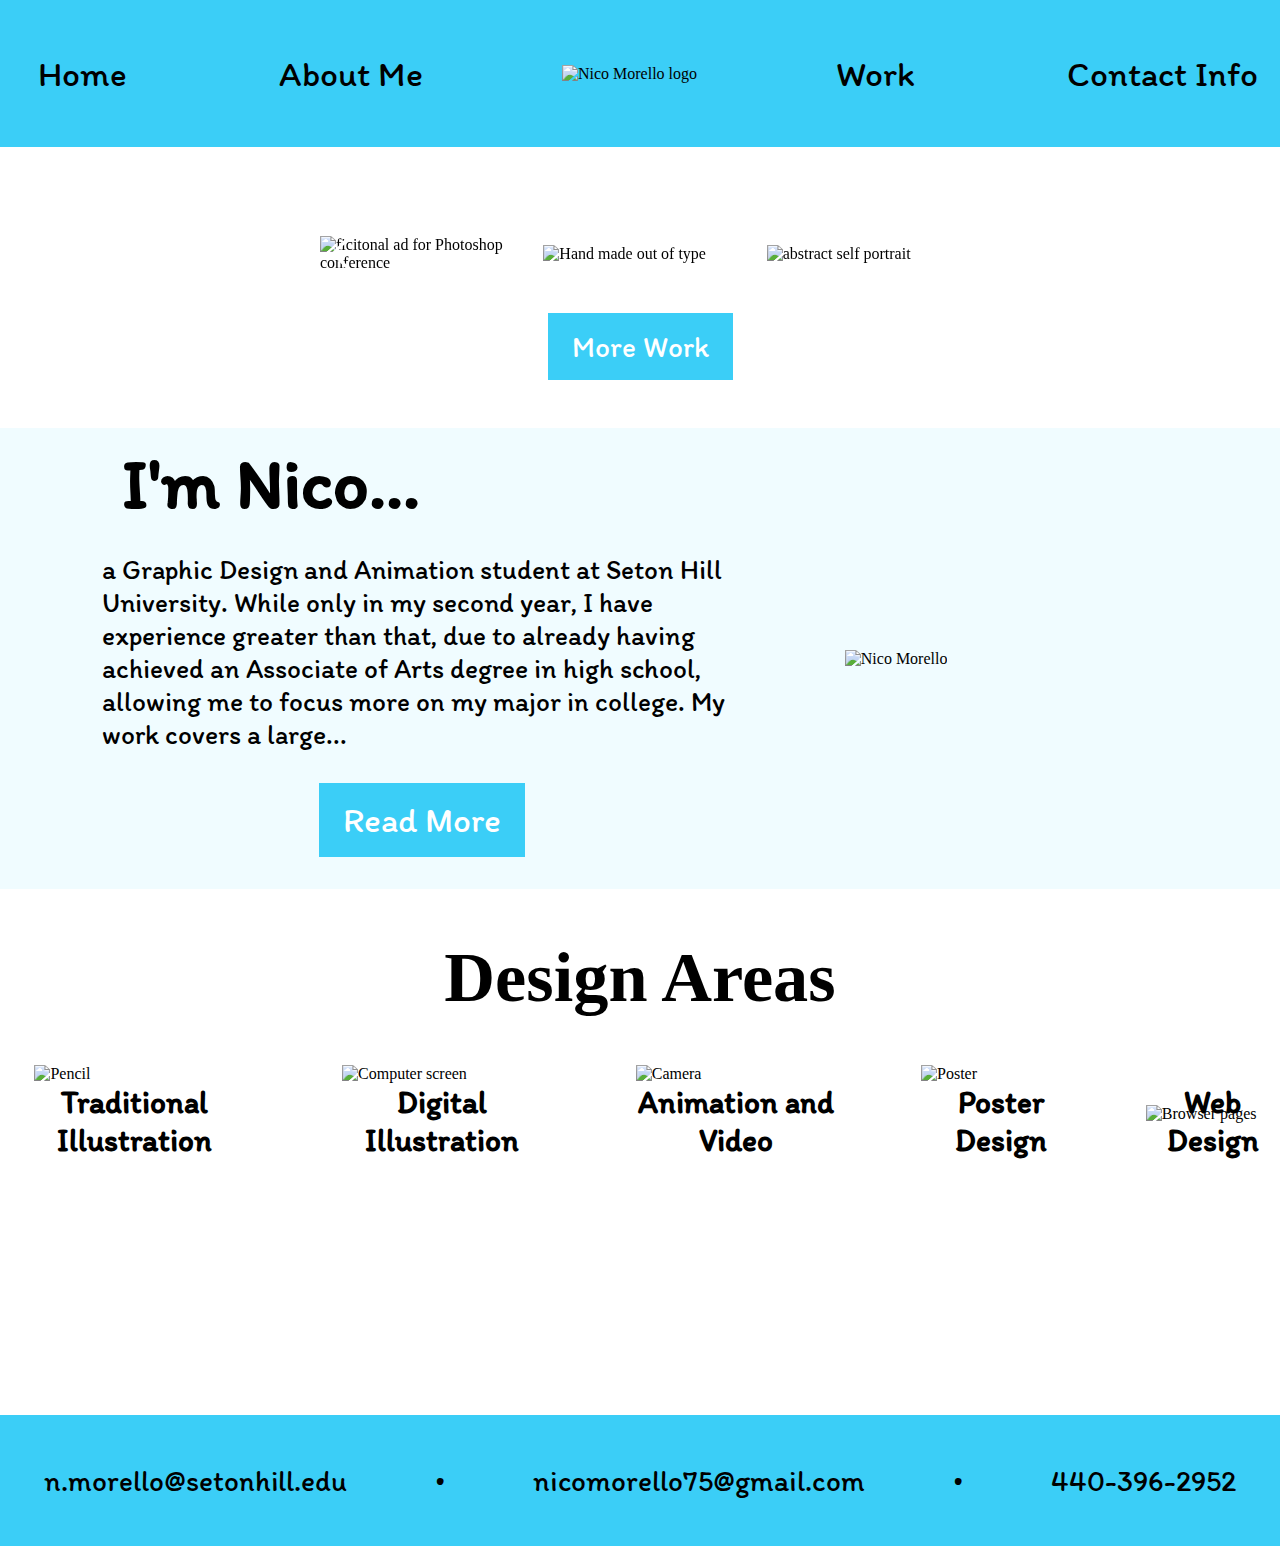
==== index.html @ 3f87ae9f "Add files via upload" ====
<!DOCTYPE html>
<html lang="en">
  <head>
    <meta charset="UTF-8" />
    <meta name="viewport" content="width=device-width, initial-scale=1.0" />
    <title>Home</title>

    <link
      rel="stylesheet"
      href="https://cdn.jsdelivr.net/npm/swiper@11/swiper-bundle.min.css"
    />
    <link rel="stylesheet" href="style.css" />
    <script src="https://cdn.jsdelivr.net/npm/swiper@11/swiper-bundle.min.js"></script>
    <link rel="preconnect" href="https://fonts.googleapis.com" />
    <link rel="preconnect" href="https://fonts.gstatic.com" crossorigin />
    <link
      href="https://fonts.googleapis.com/css2?family=Irish+Grover&family=Kantumruy+Pro:ital,wght@0,100..700;1,100..700&family=Merriweather:ital,wght@0,300;0,400;0,700;0,900;1,300;1,400;1,700;1,900&display=swap"
      rel="stylesheet"
      <link
      rel="preconnect"
      href="https://fonts.googleapis.com"
    />
    <link rel="preconnect" href="https://fonts.gstatic.com" crossorigin />
    <link
      href="https://fonts.googleapis.com/css2?family=Irish+Grover&family=Itim&family=Kantumruy+Pro:ital,wght@0,100..700;1,100..700&family=Merriweather:ital,wght@0,300;0,400;0,700;0,900;1,300;1,400;1,700;1,900&display=swap"
      rel="stylesheet"
    />
  </head>
  <body>
    <header>
      <nav class="big-menu">
        <a href="index.html">Home</a>
        <a href="AboutMe.html">About Me</a>
        <img src="NMlogo.png" alt="Nico Morello logo" />
        <a href="Work.html">Work</a>
        <a href="ContactInfo.html">Contact Info</a>
      </nav>
      <div class="small-menu">
        <div class="small-logo">
          <img src="NMlogo.png" alt="Nico Morello logo" />
        </div>
        <nav>
          <a href="index.html">Home</a>
          <a href="AboutMe.html">About Me</a>
          <a href="Work.html">Work</a>
          <a href="ContactInfo.html">Contact Info</a>
        </nav>
      </div>
    </header>
    <div class="Work-CarouselAll">
      <div class="Work-Carousel">
        <!-- Slider main container -->
        <div class="swiper">
          <!-- Additional required wrapper -->
          <div class="swiper-wrapper">
            <!-- Slides -->
            <div class="swiper-slide">
              <img
                src="Project2_AdforConference_Morello.jpg"
                alt="ficitonal ad for Photoshop conference"
              />
            </div>
            <div class="swiper-slide">
              <img
                src="DreamerExpressiveType copy.jpg"
                alt="Hand made out of type"
              />
            </div>
            <div class="swiper-slide">
              <img
                src="AbstractSelfPortrait.jpg"
                alt="abstract self portrait"
              />
            </div>
            <div class="swiper-slide">
              <img
                src="ChapelDrawing.jpg"
                alt="drawing of St. Joseph Chapel at Seton Hill University"
              />
            </div>
            <div class="swiper-slide">
              <img
                src="TypeHistoryPosters1.jpg"
                alt="poster about the history of the Caslon typeface"
              />
            </div>
            <div class="swiper-slide">
              <img
                src="TypeHistoryPosters2.jpg"
                alt="poster about the history of the Caslon typeface"
              />
            </div>
            ...
          </div>
          <!-- If we need pagination -->
          <div class="swiper-pagination"></div>

          <!-- If we need navigation buttons -->
          <div class="swiper-button-prev"></div>
          <div class="swiper-button-next"></div>
        </div>
        <div class="WorkButton">
          <a href="Work.html">More Work</a>
        </div>
      </div>
    </div>
    <div class="Bio">
      <div class="Bio-words">
        <h2>I'm Nico...</h2>
        <p>
          a Graphic Design and Animation student at Seton Hill University. While
          only in my second year, I have experience greater than that, due to
          already having achieved an Associate of Arts degree in high school,
          allowing me to focus more on my major in college. My work covers a
          large...
        </p>
        <div class="Read-More">
          <a href="AboutMe.html">Read More</a>
        </div>
      </div>
      <img src="IMG_20240311_145609278~2.jpg" alt="Nico Morello" />
    </div>
    <div class="DesignH1">
      <h1>Design Areas</h1>
    </div>
    <div class="Design-Areas">
      <div class="Design-Card">
        <img src="pencil-simple-line.svg" alt="Pencil" />
        <h3>Traditional Illustration</h3>
      </div>
      <div class="Design-Card">
        <img src="desktop.svg" alt="Computer screen" />
        <h3>Digital Illustration</h3>
      </div>
      <div class="Design-Card">
        <img src="video-camera.svg" alt="Camera" />
        <h3>Animation and Video</h3>
      </div>
      <div class="Design-Card" id="poster-card">
        <img src="Posterdesign.svg" alt="Poster" />
        <h3>Poster Design</h3>
      </div>
      <div class="Design-Card" id="browsers-card">
        <img class="poster-img" src="browsers.svg" alt="Browser pages" />
        <h3>Web Design</h3>
      </div>
    </div>
    <footer>
      <p>n.morello@setonhill.edu</p>
      <p class="bullet">•</p>
      <p>nicomorello75@gmail.com</p>
      <p class="bullet">•</p>
      <p>440-396-2952</p>
    </footer>

    <script>
      const swiper = new Swiper(".swiper", {
        // Optional parameters
        slidesPerView: 3,
        spaceBetween: 30,
        loop: true,

        // Navigation arrows
        navigation: {
          nextEl: ".swiper-button-next",
          prevEl: ".swiper-button-prev",
        },
      });
    </script>
  </body>
</html>
---- style.css ----
body {
margin: 0;
max-width: 100%;
}
img {
    max-width:100%;
    height:auto;
}
header {
    background-color: #3BCEF7;
    padding: 2.5rem 0 2.5rem 1rem;
    max-width:100%;
    margin:0;
}
nav img {
    max-height: 117px;
    height: auto;
    margin: 0;
}
nav {
    display: flex;
    align-items: center;
    max-width: 100%;
    width: 100%;
    justify-content: center;
    gap: 10%;
    padding-left: 0px;
    margin: 0;
    max-width: 100%;
}
.small-menu {
    display: none;
}
header nav a {
    margin:0;
    padding: 1%;
}
a {
    text-decoration: none;
    font-family: "Itim";
}
nav a {
    font-size: 36pt;
    font-size: clamp(0.9375rem, -0.1744rem + 2.965vw, 3rem);
    text-decoration: none;
    color: black;
}
.swiper {
    width: 50%;
    height: 25%;
  }
  .swiper-card {
    display: flex;
    align-items: center;
  }
  .swiper-wrapper {
    align-items: center;
  }
  .swiper-button-next, .swiper-button-prev {
    color: white;
}
  .Work-Carousel {
    padding: 5rem 0 3rem 0;
    background-image: url("The\ Cyclops.jpg");
    background-size: cover;
  }
  .WorkButton {
    display: flex;
    justify-content: center;
  }
.Work-Carousel a {
    background-color: #3BCEF7;
    font-family: "Itim";
    font-size: 30pt;
    font-size: clamp(0.78125rem, -0.1453rem + 2.4708vw, 2.5rem);
    text-align: center;
    padding: 1rem 1.5rem 1rem 1.5rem;
    color: #ffffff;
    margin-top: 2rem;
}
.Bio {
    background-color: #F0FCFF;
    display: flex;
    align-items: center;
    gap: 5%;
    max-width:100%;
}
.Bio-words {
    margin-left: 8%;
    max-width: 50%;
    min-width: 35%;
}
.Bio-words h2 {
    font-size: 72pt;
    font-size: clamp(1.875rem, -0.3487rem + 5.9299vw, 6rem);
    font-family: "Itim";
    margin-bottom: 0;
}
.Bio-words p {
    font-size: 28pt;
    font-size: clamp(0.729375rem, -0.1353rem + 2.3058vw, 2.333333333125rem);
    font-family: "Itim";
    margin-bottom: 0;
}
.Bio img {
    max-height: 600px;
    height:auto;
    padding: 5% 5% 5% 3%;
    max-width:50%;
    width:auto
}
@media screen and (width < 1007px) {
    .Bio img {
        max-height: 500px;
        width: auto;
    }
}
@media screen and (width < 860px) {
    .Bio img {
        max-height: 450px;
        width: auto;
    }
}
@media screen and (width < 767px) {
    .Bio img {
        max-height: 400px;
        width: auto;
    }
}
@media screen and (width < 679px) {
    .Bio img {
        max-height: 350px;
        width: auto;
    }
}
.Bio-words a {
    background-color: #3BCEF7;
    color: #ffffff;
    font-size: 36pt;
    font-size: clamp(0.9375rem, -0.1744rem + 2.965vw, 3rem);
    padding: 1rem 1.5rem 1rem 1.5rem;
}
.Read-More {
    display: flex;
    justify-content: center;
    align-items: center;
    margin-top: 2rem;
    margin-bottom: 2rem;
}
.DesignH1 {
   display: flex;
   justify-content: center;
}
.DesignH1 h1 {
    font-size: 72pt;
    font-size: clamp(1.875rem, -0.3487rem + 5.9299vw, 6rem);
    font-family: "Irish Grover";
}
.Design-Areas {
    display: flex;
    align-items: flex-end;
    justify-content: center;
    gap: 5%;
    margin-bottom: 20%;
}
.Design-Card img {
    height:auto;
    max-width:200px;
    display: block;
    margin-left: auto;
    margin-right: auto;
    width: 99%;
}
#poster-card img {
    max-height:200px;
}
@media screen and (width < 850px){
    #poster-card img {
        max-height:100px;
    }
}
.Design-Card h3 {
    font-size: 32pt;
    font-size: clamp(0.83333333125rem, -0.155rem + 2.6355vw, 2.6666666625rem);
    text-align: center;
    font-family: "Itim";
    margin: 0;
}
#browsers-card img {
    margin-bottom:-30%;
}
footer {
    background-color: #3BCEF7;
    margin: 0;
    font-family: "itim";
    font-size: 30pt;
    font-size: clamp(0.78125rem, -0.1453rem + 2.4708vw, 2.5rem);
    display: flex;
    justify-content: space-around;
    padding: 3rem 0 3rem 0;
}
footer p {
    margin: 0;
}
@media screen and (width < 600px) {
    header {
        padding: 1rem 0 1rem 1rem;
    }
    .big-menu {
        display: none;
    }
    .small-menu {
        display: block;
    }
    .small-menu nav {
        display: flex;
        justify-content: space-between;
    }
    .small-logo {
        display: flex;
        justify-content: center;
    }
    .small-logo img {
        max-height: 100px;
    }
    .swiper {
        width:80%;
        height: 35%;
    }
    .Work-Carousel a {
        padding: .75rem 1rem .75rem 1rem;
    }
    .Bio img {
        display:none;
    }
    .Bio {
        display: flex;
        justify-content: center;
        background-image: url(IMG_20240311_145609278~2.jpg);
        background-size:cover;
        background-position: center;
    }
    .Bio-words {
        margin: 0;
        background-color: rgba(240, 252, 255, 0.4);
        max-width: 100%;
    }
    .Bio-words a {
        padding: .75rem 1rem .75rem 1rem;
    }
    .Design-Areas {
        display:grid;
        grid-template-columns: 1fr 1fr;
    }
    #poster-card img {
        max-height: 180px;
    }
}
@media screen and (width <411px) {
    footer {
        display: block;
        font-size: 20pt;
        text-align: center;
        padding: 1rem 0 1rem 0;
    }
    .bullet {
        display: none;
    }
}
/*About Me CSS*/
.Biofull {
    display: flex;
    align-items: center;
    gap: 5%;
}
.Biofull img {
    max-height: 600px;
    height:auto;
    padding: 5% 5% 5% 0%;
    max-width:50%;
    width:auto
}
.EdandExp {
    background-color: #F0FCFF;
    padding: 3rem 0 3rem 0;
    margin: 5rem 0 20rem 0;
}
.EdandExp h1 {
    font-size: 72pt;
    font-size: clamp(1.875rem, -0.3487rem + 5.9299vw, 6rem);
    font-family: "Irish Grover";
    text-align: center;
    margin: 0;
}
.EdandExp h3 {
    font-family: "Itim";
    font-size: 48pt;
    font-size: clamp(1.25rem, -0.2325rem + 3.9533vw, 4rem);
    margin: 0;
}
.EdandExp h4 {
    font-family: "Itim";
    font-size: 36pt;
    font-size: clamp(0.9375rem, -0.1744rem + 2.965vw, 3rem);
    margin: 0;
}
.degree {
    font-family: "Itim";
    font-size: 30pt;
    font-size: clamp(0.78125rem, -0.1453rem + 2.4708vw, 2.5rem);
    display: flex;
    justify-content: left;
    gap: 10rem;
    margin: 0;
}
.degree p {
    margin: 0;
}
.EdandExp ul {
    font-family: "Itim";
    font-size: 30pt;
    font-size: clamp(0.78125rem, -0.1453rem + 2.4708vw, 2.5rem);
    margin: 0;
    margin-bottom: 1rem;
}
.EdandExp ul:last-of-type {
    margin-bottom: 2rem;
}
.EdandExp h3:last-of-type {
    margin-top: 2rem;
}
h4 a {
    text-decoration: underline;
}
.EdContent {
    margin-left: 8%;
}
@media screen and (width < 1007px) {
    .Biofull img {
        max-height: 500px;
        width: auto;
    }
}
@media screen and (width < 860px) {
    .Biofull img {
        max-height: 450px;
        width: auto;
    }
}
@media screen and (width < 767px) {
    .Biofull img {
        max-height: 400px;
        width: auto;
    }
}
@media screen and (width < 679px) {
    .Biofull img {
        max-height: 350px;
        width: auto;
    }
}
@media screen and (width < 600px) {
    .degree {
        display:block
    }
    .Biofull {
        display: block;
        margin: 0;
    }
    .Biofull .Bio-words {
        margin: 0;
    }
    .Biosmall {
        display: flex;
        justify-content: center;
        margin:0;
    }
}
/*Work CSS*/
.mobileheadings {
    display: none;
}
.animationandvideosmall {
    display: none;
}
menu {
    list-style: none;
    background-color: #F0FCFF;
    margin: 0 0 0 0;
    overflow: hidden;
    position: fixed;
    left: 0;
    max-width: 15%;
    min-width: 10%;
}
menu li {
    padding: 20% 5% 20% 0;
    margin: 0;
}
menu li a {
    font-family: "Itim";
    font-size: 24pt;
    font-size: clamp(0.625rem, -0.1162rem + 1.9766vw, 2rem);
    color: black;
    margin: 0;
}
main {
    display: flex;
    margin-left: 18%;
}
main img {
    max-height: 311px;
    height:auto;
}
.posterdesigns, .digitalillustrations, .traditionalillustrations, .animationandvideobig, .animationandvideosmall, .studiesandsketches {
    margin: 3rem 0 3rem 0;
}
.PopUp {
    max-height: 290px;
    height: auto;
}
.work-footer {
    margin: 0;
    margin-top: 6.75rem;
}
@media screen and (width < 600px) {
    menu {
        display: none;
    }
    .mobileheadings {
        display: flex;
        justify-content: center;
        font-family: "Irish Grover";
        font-size: larger;
        margin: 0;
        padding: 0;
        background-color: #F0FCFF;
        max-width:100%
    }
    .animationandvideobig {
        display:none
    }
    .animationandvideosmall {
        display:block;
    }
    main {
        margin: 0;
        max-width: 100%;
    }
    main img {
        max-height: 290px;
        height: auto;
    }
    .img-list {
        display: flex;
        justify-content: center;
        max-width: 100%;
    }
}
/*Contact Info CSS*/
h2 {
    font-family: "Itim";
    font-size: 72pt;
    font-size: clamp(1.875rem, -0.3487rem + 5.9299vw, 6rem);
    margin: 2% 3% 2% 3%;
}
label {
    font-family:"Itim";
    font-size: 40pt;
    font-size: clamp(1.0416625rem, -0.1937rem + 3.2944vw, 3.3333333333333126rem);
}
input {
    border-color: #3BCEF7;
    border-style: solid;
    font-family: "Itim";
    font-size: 28pt;
    font-size: clamp(0.875rem, 0.0888rem + 2.0964vw, 2.3333333333333335rem);
}
textarea {
    border-color: #3BCEF7;
    border-style: solid;
    border-width: 2px;
    font-family: "Itim";
    font-size: 28pt;
    font-size: clamp(0.875rem, 0.0888rem + 2.0964vw, 2.3333333333333335rem);
}
.form-sections {
    margin-left: 3%;
    width: 80%;
}
.smallforms {
    display: flex;
    align-items: center;
    justify-content: space-between;
}
.Nameform {
    width: 30%;
}
.Emailform {
    width: 65%;
}
#Name, #EmailAddress {
    width: 100%;
    height: 3rem;
}
#Message {
    height: 20rem;
    width: 100%;
}
#submit {
    font-family: "Itim";
    color: #ffffff;
    background-color: #3BCEF7;
    font-size: 36pt;
    font-size: clamp(0.9375rem, -0.1744rem + 2.965vw, 3rem);
    padding: 0.75rem 1.5rem 0.75rem 1.5rem;
    margin-top: 2%;
}
.contactlines {
    margin-top: 3rem;
    display: grid;
}
.contactlines h4 {
    font-family: "Itim";
    font-size: 40pt;
    font-size: clamp(1.0416625rem, -0.1937rem + 3.2944vw, 3.3333333333333126rem);
    margin: 0 0 0 8%;
}
.contactlines p {
    font-family: "Itim";
    font-size: 36pt;
    font-size: clamp(0.9375rem, -0.1744rem + 2.965vw, 3rem);
    margin: 0;
}
.email {
    display: grid;
    grid: auto;
    text-align: center;
    padding: 1rem;
    margin-bottom: 4rem;
    background-color: #F0FCFF;
    grid-template-columns: [section-start] 1fr [section-end content-start] 1.75fr [short-end] 1.75fr [long-end];
}
.email h4 {
    columns: section-start, section-end;
    text-align: left;
}
.email p {
    columns: content-start, long-end;
}
.emailsmall {
    display: none;
}
.phonenumber {
    display: grid;
    text-align: center;
    padding: 1rem;
    margin-bottom: 4rem;
    background-color: #F0FCFF;
    grid-template-columns: [section-start] 1fr [section-end content-start] 1.75fr [short-end] 1.75fr [long-end];
}
.phonenumber h4 {
    text-align: left;
}
.youtube {
    display: grid;
    text-align: center;
    padding: 1rem;
    margin-bottom: 4rem;
    background-color: #F0FCFF;
    grid-template-columns: [section-start] 1fr [section-end content-start] 1.75fr [short-end] 1.75fr [long-end];
}
.youtube h4 {
    text-align: left;
}
.instagram {
    display: grid;
    text-align: center;
    padding: 1rem;
    margin-bottom: 4rem;
    background-color: #F0FCFF;
    grid-template-columns: [section-start] 1fr [section-end content-start] 1.75fr [short-end] 1.75fr [long-end];
}
.instagram h4 {
    text-align: left;
}
@media screen and (width < 600px){
    .email {
        display: none;
    }
    .emailsmall {
        display: grid;
        justify-content: flex-start;
        margin: 0;
        padding: 1rem 0 1rem 0;
        margin-bottom: 4rem;
        background-color: #F0FCFF;
        grid-template-columns: [section-start] 1fr [section-end content-start] 1.75fr [short-end] 1.75fr [long-end];
    }
    .emailsmall h4 {
        text-align: left;
    }
}
/*hover states*/
a:hover {
    background-color: #F0FCFF;
    color: #288ca7;
}
#submit:hover {
    background-color: #F0FCFF;
    color: #288ca7;
}
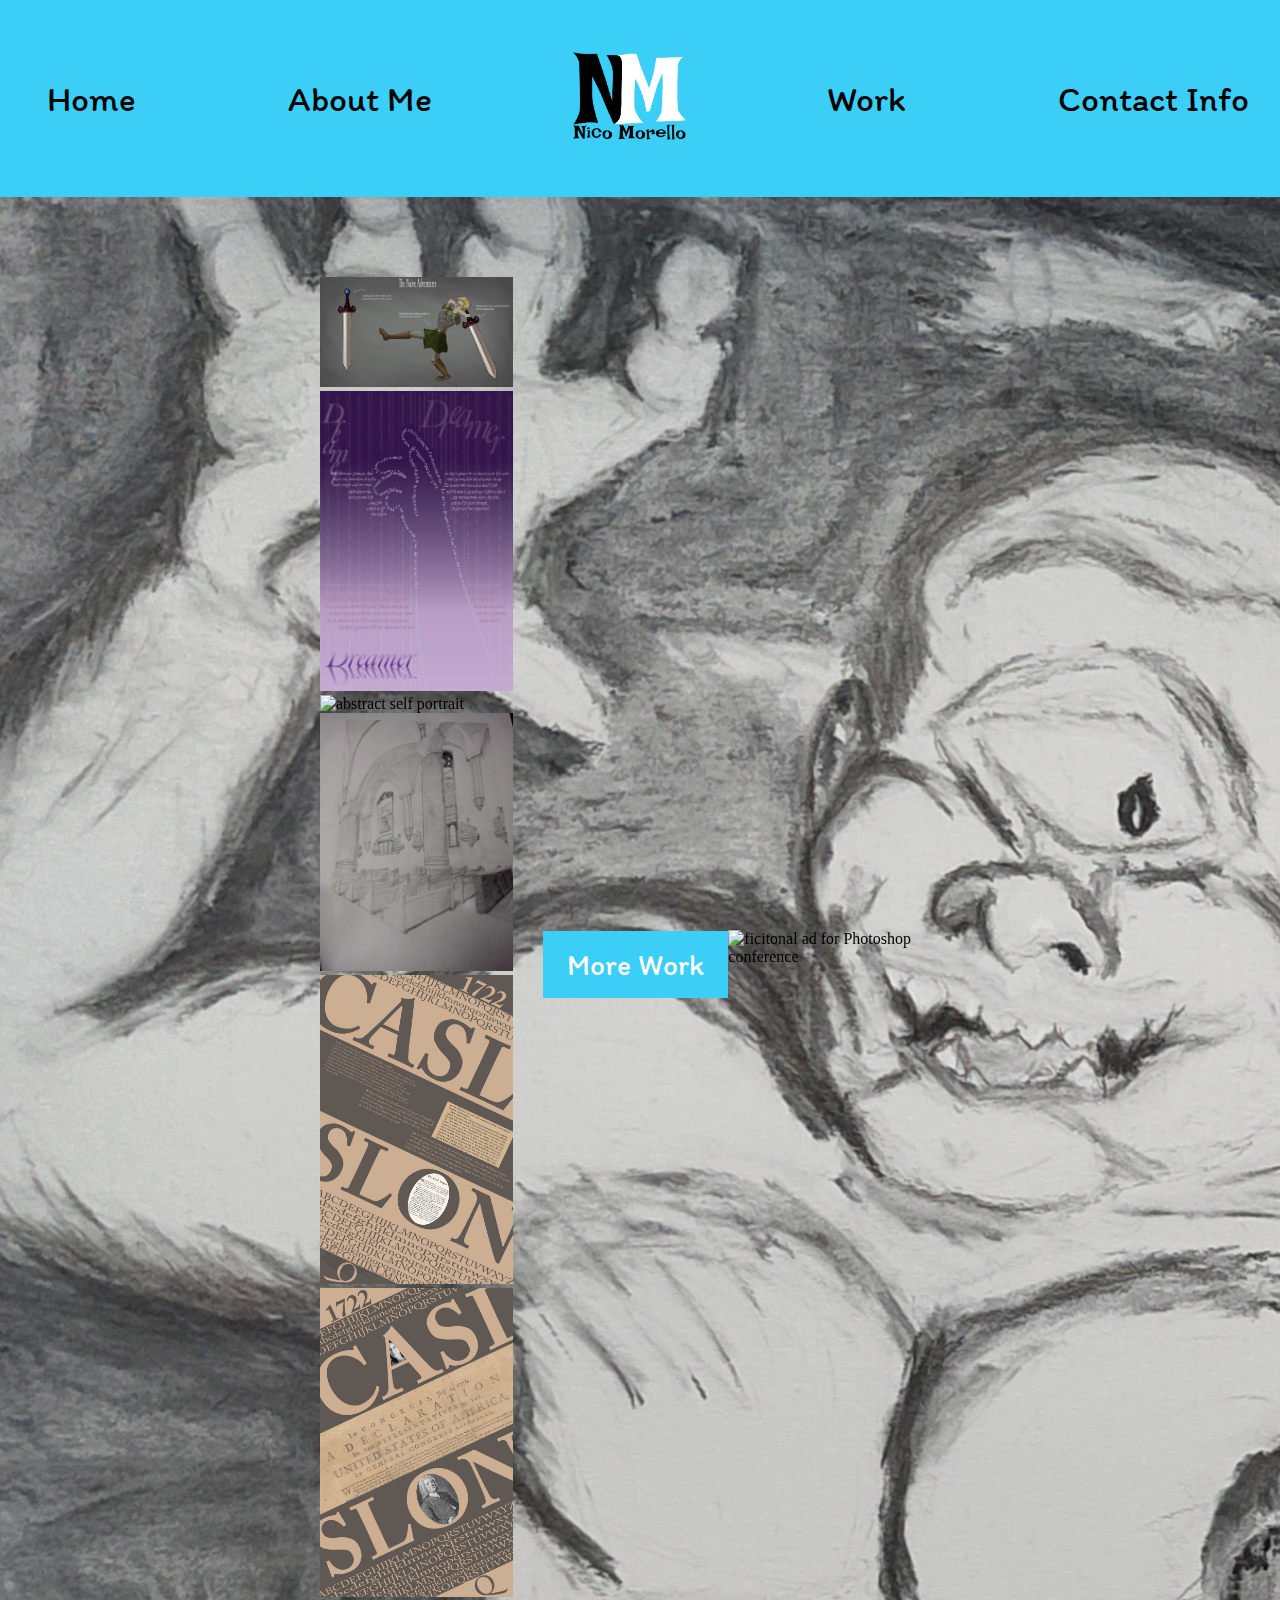
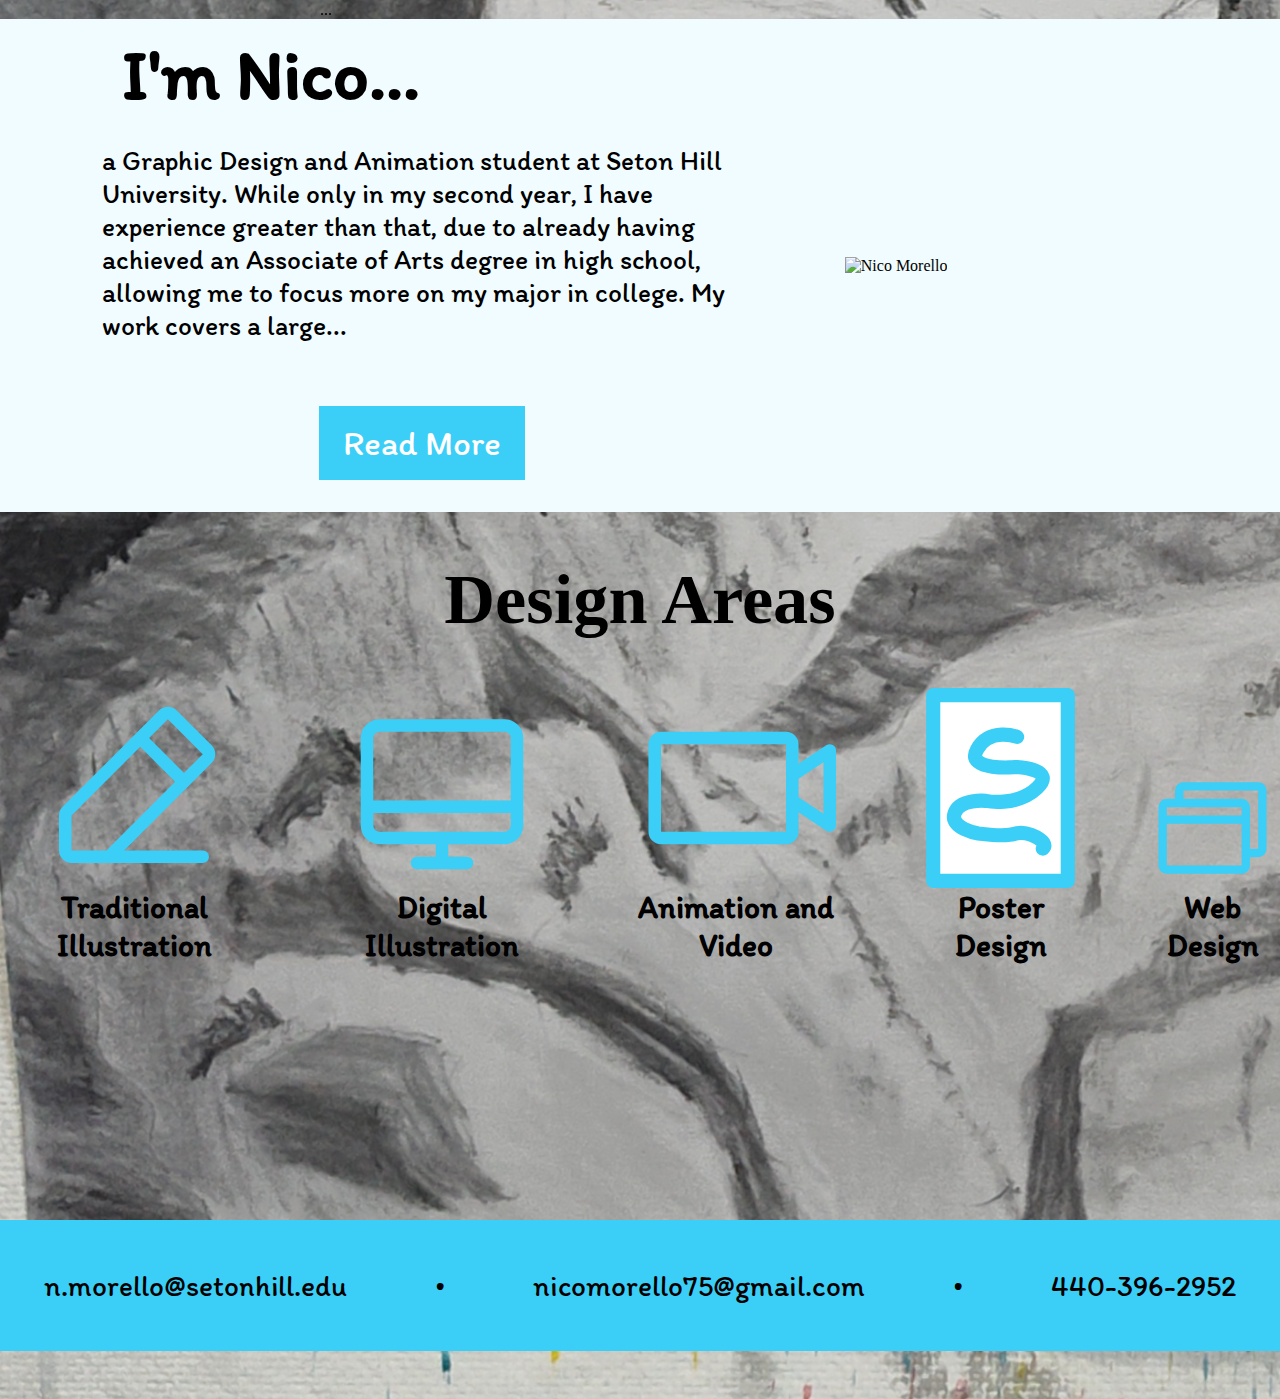
==== commit 13cce5df: "Update index.html" ====
--- a/index.html
+++ b/index.html
@@ -60,6 +60,12 @@
                 alt="ficitonal ad for Photoshop conference"
               />
             </div>
+            <div class="swiper-slide">
+              <img
+                src="naiveadventurerconcept.jpg"
+                alt="concept for a naive adventurer"
+                />
+            <div>
             <div class="swiper-slide">
               <img
                 src="DreamerExpressiveType copy.jpg"
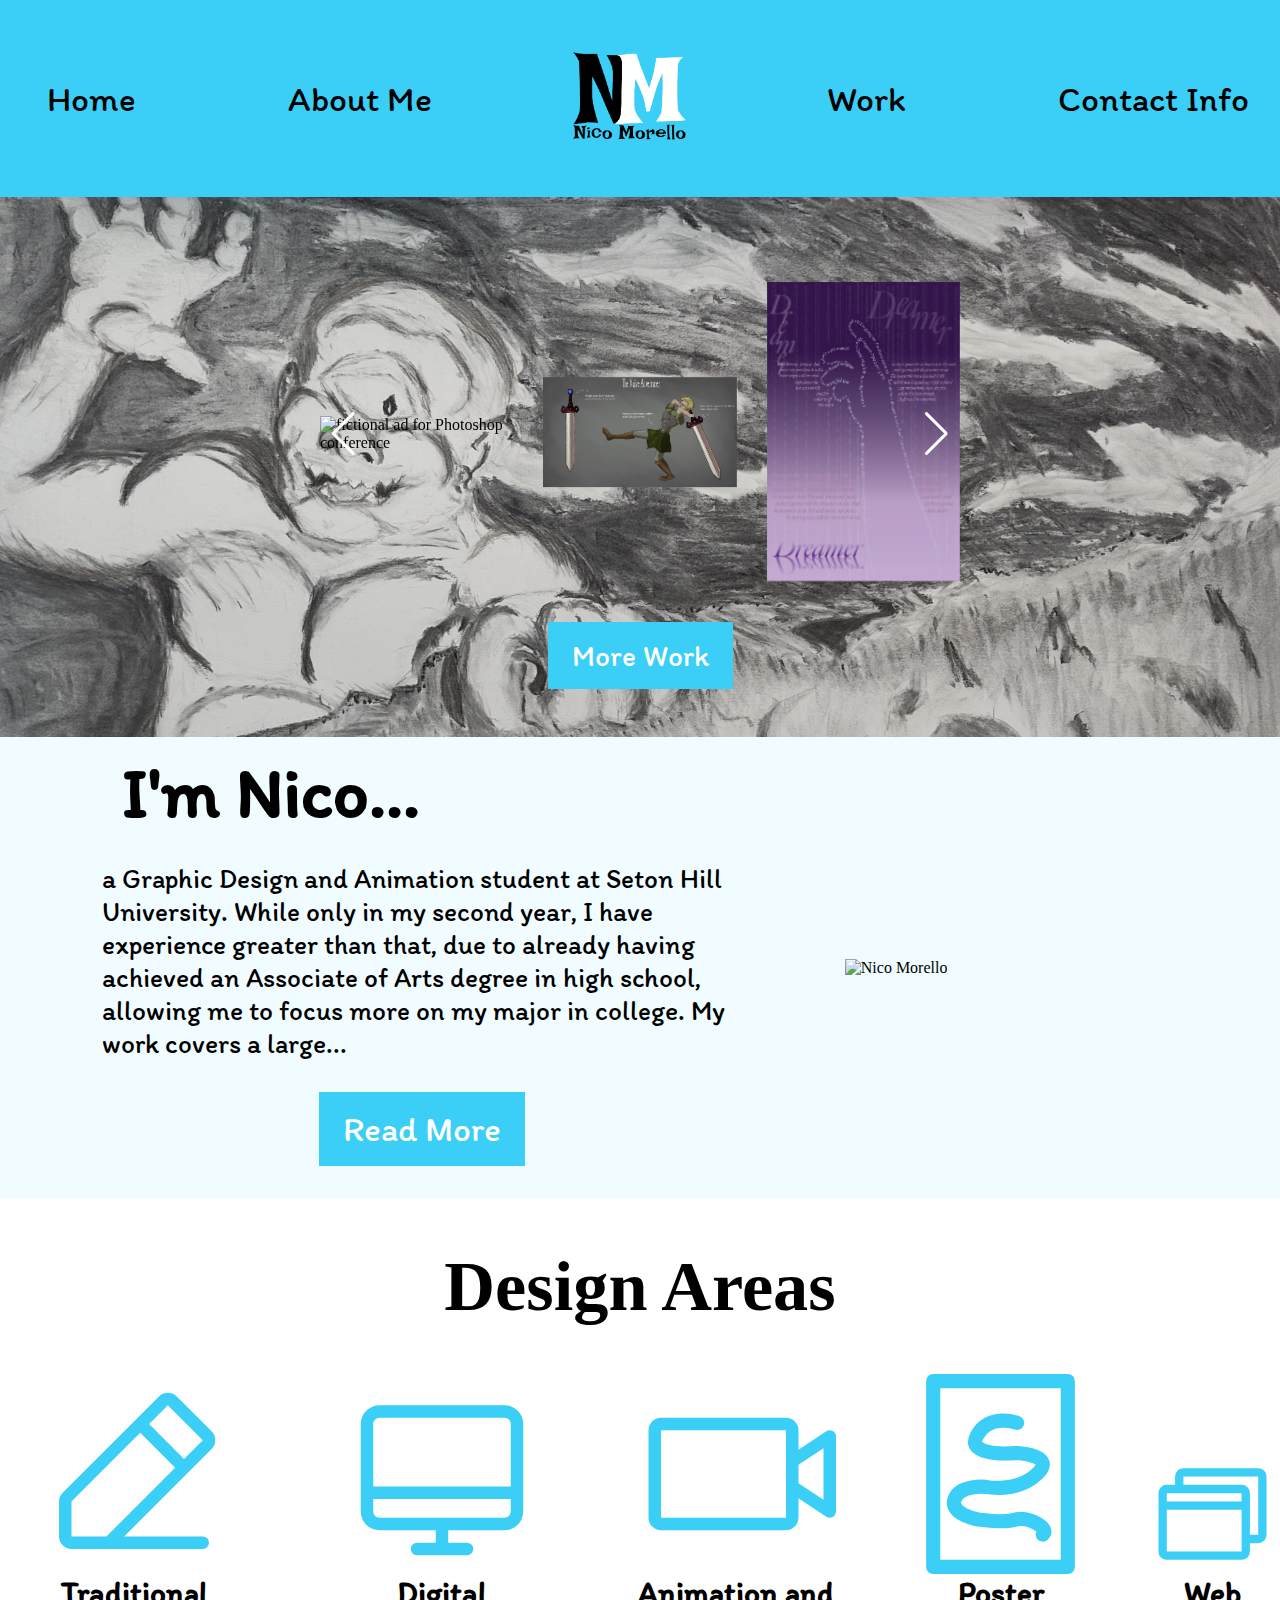
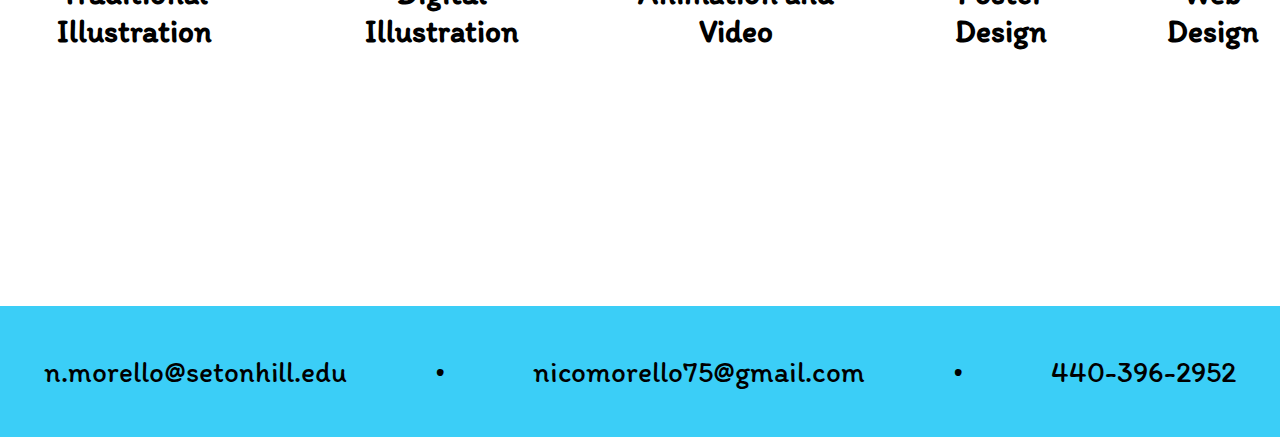
==== commit 08621501: "Update index.html" ====
--- a/index.html
+++ b/index.html
@@ -57,7 +57,7 @@
             <div class="swiper-slide">
               <img
                 src="Project2_AdforConference_Morello.jpg"
-                alt="ficitonal ad for Photoshop conference"
+                alt="fictional ad for Photoshop conference"
               />
             </div>
             <div class="swiper-slide">
@@ -65,7 +65,7 @@
                 src="naiveadventurerconcept.jpg"
                 alt="concept for a naive adventurer"
                 />
-            <div>
+            </div>
             <div class="swiper-slide">
               <img
                 src="DreamerExpressiveType copy.jpg"
